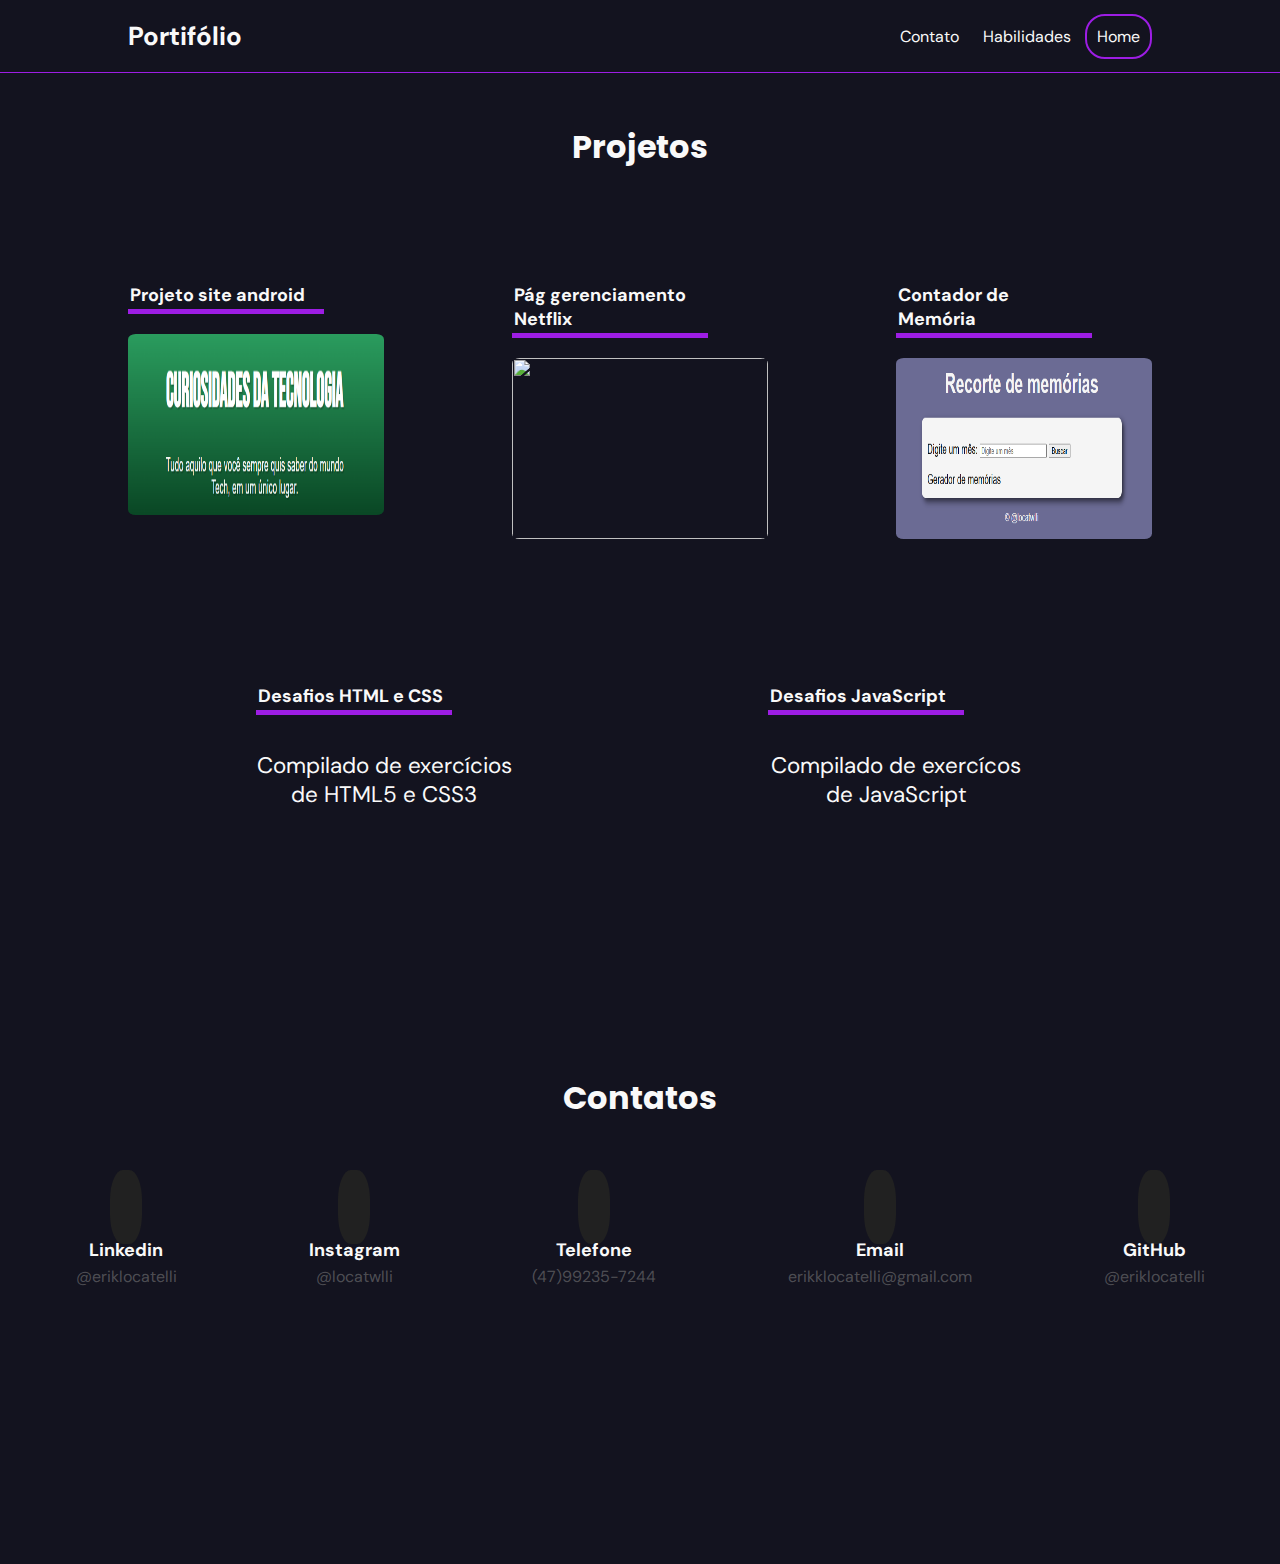
==== projetos.html @ 36172cfa "nova app" ====
<!DOCTYPE html>
<html lang="en">
<head>
    <meta charset="UTF-8">
    <meta name="viewport" content="width=device-width, initial-scale=1.0">
    <title>Projetos - Erik Locatelli</title>
    <link rel="stylesheet" href="projetos.css">
    <script src="https://kit.fontawesome.com/00f812b05f.js" crossorigin="anonymous"></script>
</head>
<body>
    <header>
        <h1 class="titulo">Portifólio</h1>
        <nav class="menu">
            <a href="#contatos" class="link-menu">Contato</a>
            <a href="index.html" class="link-menu">Habilidades</a>
            <a href="index.html" class="botao">Home</a>
        </nav>
    </header>
    <main>
        <h1 class="destaque">Projetos</h1>
        <div class="proj1">
            <div class="imagens-projetos">
                    <a href="https://erikklocatelli.github.io/CSS-HTML/Desafios/pacote-projeto-d010/android.html" target="_blank" class="links-projetos">
                        <h2>Projeto site android</h2>
                    </a>
                    <img src="Captura de tela 2024-04-10 185556.png" alt="">
            </div>
            <div class="imagens-projetos">
                <a href="" class="links-projetos">
                    <h2>Pág gerenciamento Netflix</h2>
                </a>
                <img src="https://m.media-amazon.com/images/I/616QXs8yg0L.png" alt="">
            </div>
            <div class="imagens-projetos">
                <a href="" class="links-projetos">
                    <h2>Contador de Memória</h2>
                </a>
                <img src="Captura de tela 2024-04-10 190836.png" alt="">
            </div>
        </div>
        <div class="proj2">
            <div class="imagens-projetos">
                <a href="" class="links-projetos">
                    <h2>Desafios HTML e CSS</h2>
                </a>
                <p>Compilado de exercícios de HTML5 e CSS3</p>    
            </div>
            <div class="imagens-projetos">
                <a href="" class="links-projetos">
                    <h2>Desafios JavaScript</h2>
                </a>
                <p>Compilado de exercícos de JavaScript</p>
            </div>

        </div>
    </main>
    <footer>
        <h1 class="destaque" id="contatos">Contatos</h1>
        <div id="contato">
            <div class="cont">
                <i class="fab fa-linkedin"></i>
                <a href="https://www.linkedin.com/in/erik-locatelli/" target="_blank" class="links-cont">
                    <h2>Linkedin</h2>
                </a>
                <p>@eriklocatelli</p>
            </div>
            <div class="cont">
                <i class="fab fa-instagram"></i>
                <a href="https://www.instagram.com/locatwlli/" target="_blank" class="links-cont">
                    <h2>Instagram</h2>
                </a>
                <p>@locatwlli</p>
            </div>
            <div class="cont">
                <i class="fa-solid fa-phone"></i>
                <h2>Telefone</h2>
                <p>(47)99235-7244</p>
            </div>
            <div class="cont">
                <i class="far fa-envelope"></i>
               <h2>Email</h2>
               <p>erikklocatelli@gmail.com</p>
            </div>
            <div class="cont">
                <i class="fab fa-github"></i>
                <a href="https://github.com/ErikkLocatelli" target="_blank" class="links-cont">
                    <h2>GitHub</h2>
                </a>
                <p>@eriklocatelli</p>
                    
             </div>
        </div>
    </footer>
</body>
</html>
---- projetos.css ----
@charset "UTF-8"; 
@import url('https://fonts.googleapis.com/css2?family=DM+Sans:ital,opsz,wght@0,9..40,100..1000;1,9..40,100..1000&display=swap');
@import url('https://fonts.googleapis.com/css2?family=DM+Sans:ital,opsz,wght@0,9..40,100..1000;1,9..40,100..1000&family=Poppins:ital,wght@0,100;0,200;0,300;0,400;0,500;0,600;0,700;0,800;0,900;1,100;1,200;1,300;1,400;1,500;1,600;1,700;1,800;1,900&display=swap');

* {
    padding: 0px;
    margin: 0px;
    text-decoration: none;
}

:root {
    --cor0: #13131F;
    --cor1: #9D1DE4;

    --font-padrão:"DM Sans", arial, sans-serif;
    --font-destaque:"Poppins", arial, sans-serif;
}

body {
    background-color: var(--cor0);
    font-family: var(--font-padrão);
    scroll-behavior: smooth;
}

.destaque {
    font-family: var(--font-destaque);
    color: #f9f9f9;
    font-size: 32px;
    padding-top: 50px;
    text-align: center;
}

.botao {
    border: 2px solid var(--cor1);
    background-color: #13131F;
    padding: 10px 15px 10px 15px;
    border-radius: 20px;
    color: #f9f9f9;
    font-family: var(--font-padrão);
    font-size: 16px;
    width: 20%;
    min-width: 20%;
    text-align: center;
}

.botao:hover {
    background-color: var(--cor1);
    padding: 8px;
    transition-duration: 0.2s;
}

/* cabeçalho */

header {
    display: flex;
    justify-content:space-around; 
    border-bottom: 1px solid #9D1DE4;
    height: 8vh;
    width: 100%;  
    background-color: var(--cor0);
}

.titulo {
    margin: auto;
    margin-left: 10%;
    font-family: var(--font-padrão);
    color: #f9f9f9;
    font-size: 26px;
}

.menu {
    margin: auto;
    margin-right: 10%;    
}

.menu a {
    text-decoration: none;
    color: #f9f9f9;
    padding: 10px;
}

.link-menu:hover {
    background-color: #9e1de450;
    border-radius: 12px;
    padding: 10px;  
}

/* Corpo da página - projetos */ 

main {
    display: flex;
    flex-direction: column;
    height: 100vh;
    justify-content: center;
    align-items: center;
}

.proj1, .proj2 {
    width: 100%;
    height: 100%;
    display: flex;
    justify-content: space-evenly;
    align-items: center;
}

.imagens-projetos {
    width: 20%;
    height: 45%;
    border-radius: 3% 3%;
}


.imagens-projetos > img {
    width: 100%;
    height: 100%;
    border-radius: 3% 3%;
    margin-top: 10px;
}

.imagens-projetos > p {
    text-align: center;
    padding-top: 10%; 
    color: #f9f9f9;
    font-size: 1.4em;
}

.links-projetos > h2 {
    color: #f9f9f9;
    border-bottom: 5px solid var(--cor1);
    font-family: var(--font-padrão);
    font-size: 1.125em;
    padding: 2px;
    width: 75%;
    margin-bottom: 10px;
}

/* footer */ 

footer {
    width: 100%;
    height: 60vh;
    margin-top: 4%;
}

#contato {
    justify-content: center;
    display: flex;
    align-items: center;
    gap: 10%;
    margin-top: 5%;
}


.cont {
    text-align: center;    
}

.cont i {
    font-size: 2em;
    background-color: #212121;
    border-radius: 40%;
    padding: 16px;
    color: var(--cor1);
}

.cont h2 {
    font-size: 1.125em;
    color: #f9f9f9;
    padding: 2px;
    padding-top: 10px;
}

.cont p {
    font-size: 1em;
    color:rgba(128, 128, 128, 0.555); 
    padding: 2px;
}

.cont .links-cont {
    padding: 0px;
    margin: 0px;
}
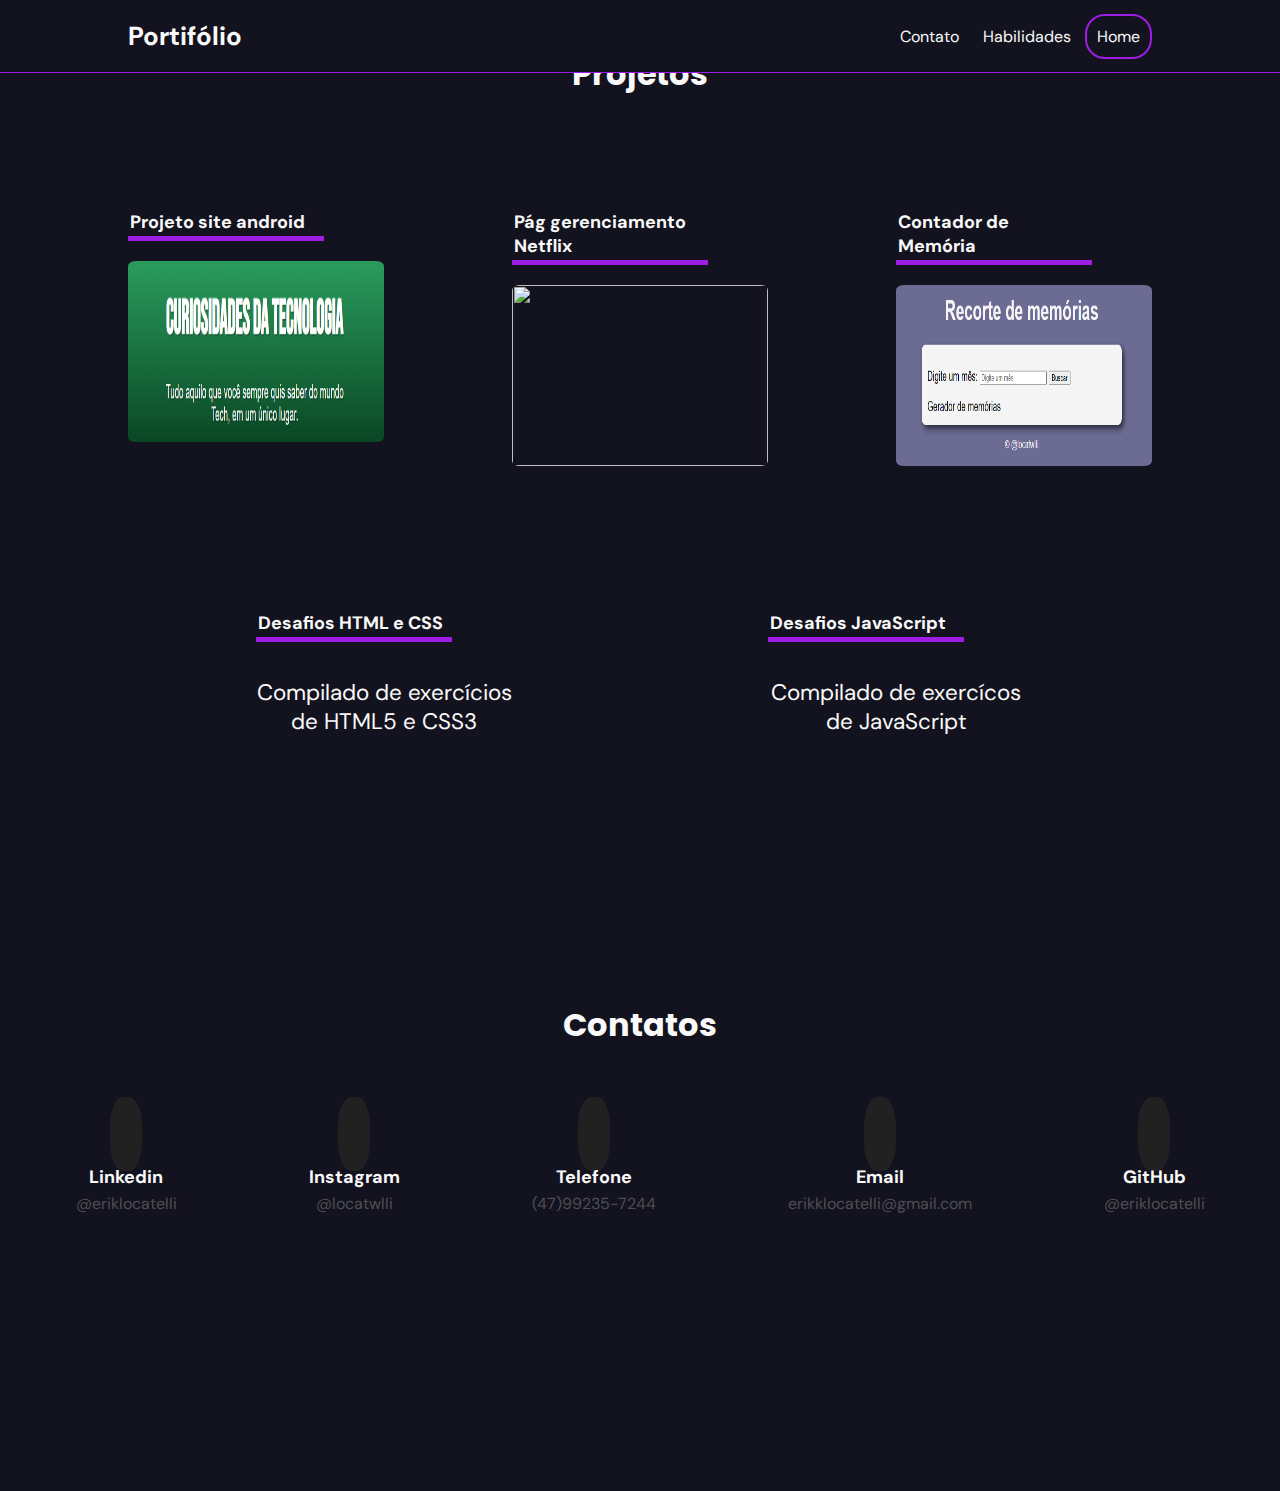
==== commit d5c41ebb: "att" ====
--- a/projetos.html
+++ b/projetos.html
@@ -1,5 +1,5 @@
 <!DOCTYPE html>
-<html lang="en">
+<html lang="pt-br">
 <head>
     <meta charset="UTF-8">
     <meta name="viewport" content="width=device-width, initial-scale=1.0">
@@ -26,7 +26,7 @@
                     <img src="Captura de tela 2024-04-10 185556.png" alt="">
             </div>
             <div class="imagens-projetos">
-                <a href="" class="links-projetos">
+                <a href="https://erikklocatelli.github.io/Faculdade/mockup" target="_blank" class="links-projetos">
                     <h2>Pág gerenciamento Netflix</h2>
                 </a>
                 <img src="https://m.media-amazon.com/images/I/616QXs8yg0L.png" alt="">
--- a/projetos.css
+++ b/projetos.css
@@ -58,6 +58,7 @@
     height: 8vh;
     width: 100%;  
     background-color: var(--cor0);
+    position: fixed;
 }
 
 .titulo {
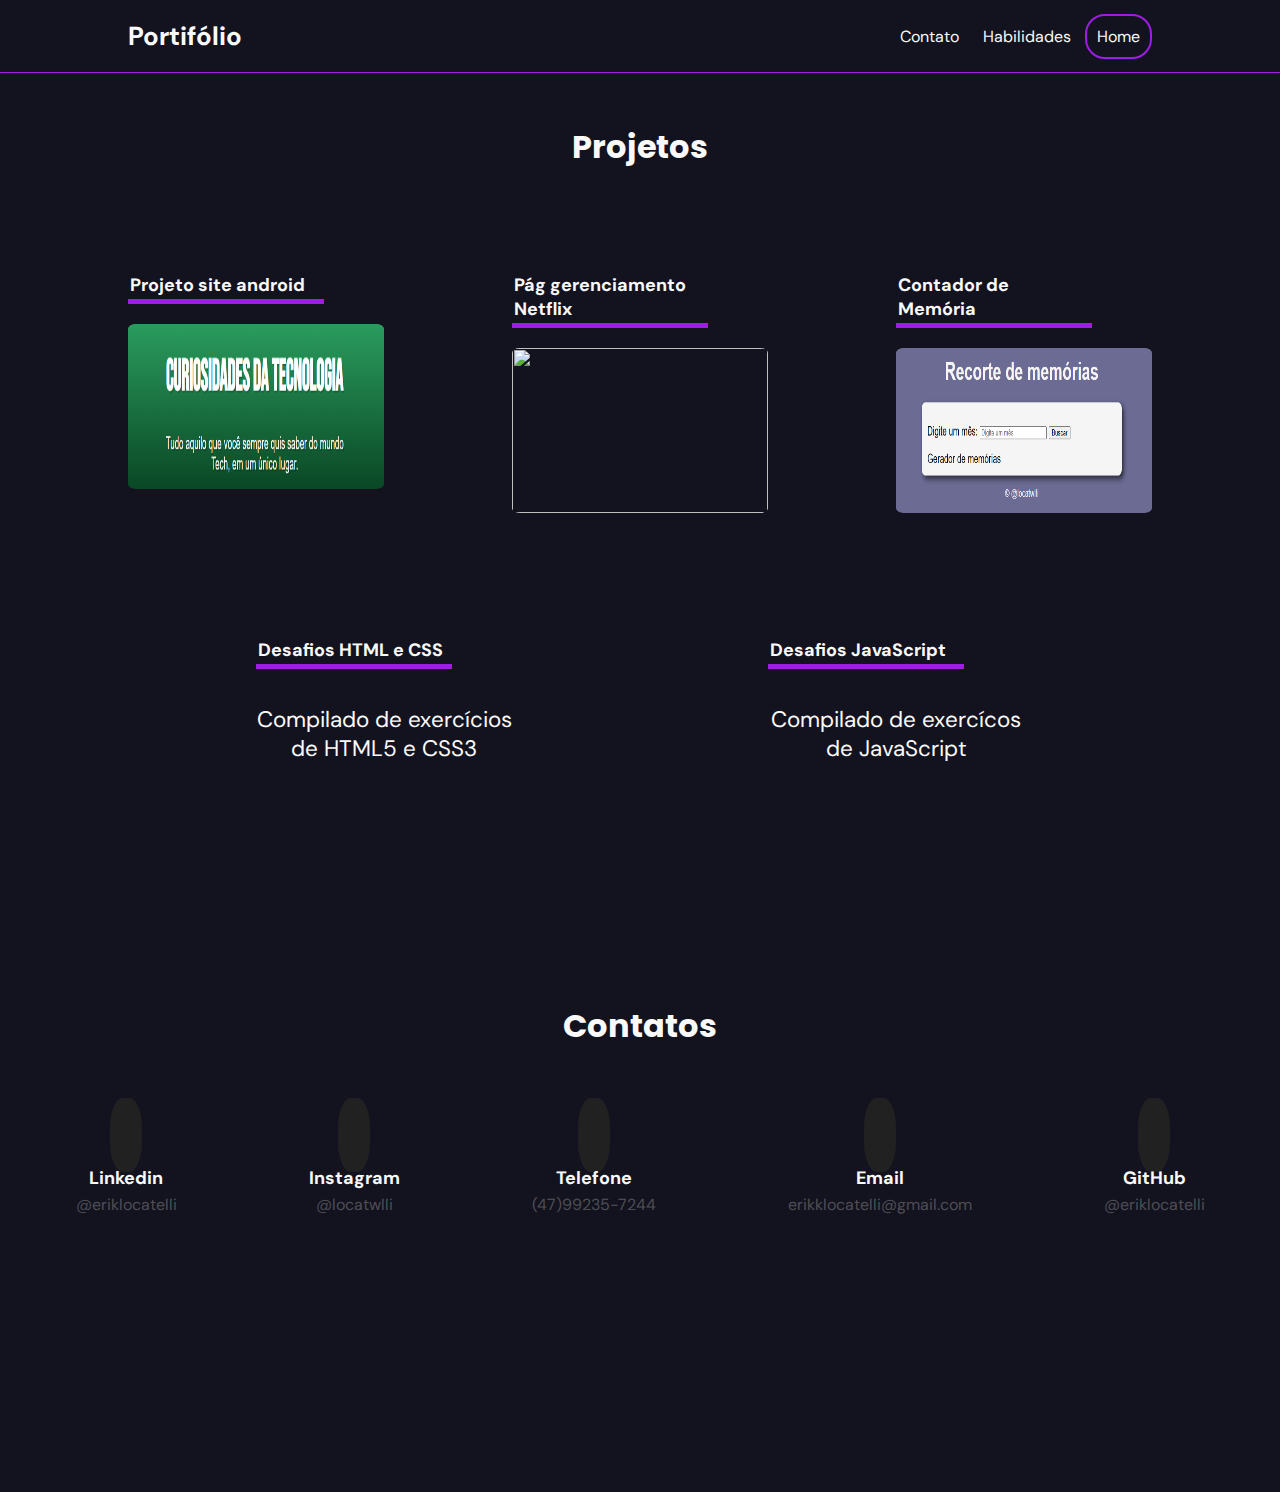
==== commit 51a21e75: "att" ====
--- a/projetos.html
+++ b/projetos.html
@@ -1,5 +1,5 @@
 <!DOCTYPE html>
-<html lang="pt-br">
+<html lang="pt-brt">
 <head>
     <meta charset="UTF-8">
     <meta name="viewport" content="width=device-width, initial-scale=1.0">
--- a/projetos.css
+++ b/projetos.css
@@ -58,7 +58,6 @@
     height: 8vh;
     width: 100%;  
     background-color: var(--cor0);
-    position: fixed;
 }
 
 .titulo {
@@ -91,7 +90,7 @@
 main {
     display: flex;
     flex-direction: column;
-    height: 100vh;
+    height: 92vh;
     justify-content: center;
     align-items: center;
 }
